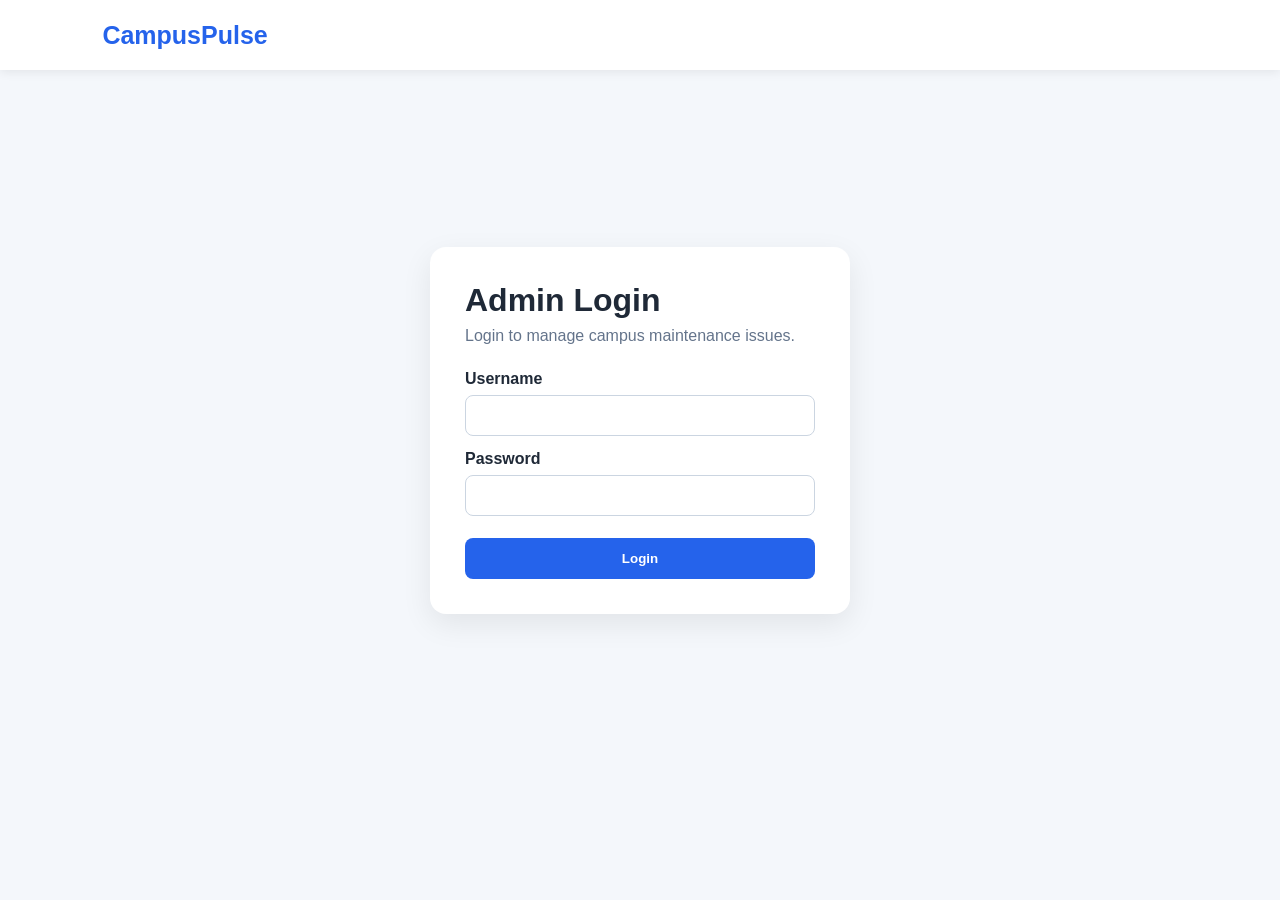
==== frontend/admin.html @ 64ebae81 "CampusPulse initial project" ====
<!DOCTYPE html>
<html lang="en">

<head>

    <meta charset="UTF-8">

    <meta name="viewport"
          content="width=device-width, initial-scale=1.0">

    <!-- =========================================
     ADMIN LOGIN PROTECTION
========================================== -->
<script>
    document.documentElement.style.visibility = "hidden";
    const ADMIN_API_BASE = "http://127.0.0.1:8000";

    async function verifyAdminAccess() {
        const token = localStorage.getItem("campuspulse_admin_token");
        const session = sessionStorage.getItem("campuspulse_admin_logged_in");

        if (session !== "true" || !token) {
            localStorage.removeItem("campuspulse_admin_token");
            localStorage.removeItem("campuspulse_admin");
            sessionStorage.removeItem("campuspulse_admin_logged_in");
            window.location.replace("admin-login.html");
            return false;
        }

        try {
            const response = await fetch(`${ADMIN_API_BASE}/admin/check`, {
                method: "GET",
                headers: { "X-Admin-Key": token },
                cache: "no-store"
            });

            if (!response.ok) throw new Error("Admin authentication failed");

            document.documentElement.style.visibility = "visible";
            return true;
        } catch (error) {
            console.error("Admin verification failed:", error);
            localStorage.removeItem("campuspulse_admin_token");
            localStorage.removeItem("campuspulse_admin");
            sessionStorage.removeItem("campuspulse_admin_logged_in");
            window.location.replace("admin-login.html");
            return false;
        }
    }

    verifyAdminAccess();
</script>

    <title>CampusPulse Admin</title>

    <link rel="stylesheet" href="style.css">


    <style>

        /* =========================================
           ADMIN PAGE
        ========================================= */

        .admin-container {

            max-width: 1400px;

            margin: 0 auto;

            padding: 50px 20px;

        }


        .admin-header {

            margin-bottom: 35px;

        }


        .admin-header h1 {

            font-size: 42px;

            margin-bottom: 8px;

            color: #1f2937;

        }


        .admin-header p {

            font-size: 18px;

            color: #64748b;

        }


        /* =========================================
           ADMIN HEADER ACTIONS
        ========================================== */

        .admin-actions {

            display: flex;

            justify-content: space-between;

            align-items: center;

            gap: 20px;

            margin-bottom: 25px;

            flex-wrap: wrap;

        }


        .logout-btn {

            padding: 11px 20px;

            border: none;

            border-radius: 8px;

            background: #dc2626;

            color: white;

            font-size: 15px;

            font-weight: bold;

            cursor: pointer;

        }


        .logout-btn:hover {

            background: #b91c1c;

        }


        /* =========================================
           STATISTICS
        ========================================== */

        .stats-grid {

            display: grid;

            grid-template-columns:
                repeat(4, 1fr);

            gap: 20px;

            margin-bottom: 45px;

        }


        .stat-card {

            background: white;

            padding: 30px;

            border-radius: 15px;

            text-align: center;

            box-shadow:
                0 8px 25px
                rgba(0,0,0,0.06);

        }


        .stat-number {

            font-size: 42px;

            font-weight: bold;

            color: #2563eb;

        }


        .stat-label {

            margin-top: 8px;

            font-size: 17px;

            color: #64748b;

        }


        /* =========================================
           CONNECTION MESSAGE
        ========================================== */

        .message {

            padding: 15px 20px;

            border-radius: 10px;

            margin-bottom: 25px;

            font-size: 16px;

        }


        .success {

            background: #dcfce7;

            color: #166534;

        }


        .error {

            background: #fee2e2;

            color: #991b1b;

        }


        /* =========================================
           ISSUES GRID
        ========================================== */

        .issues-title {

            font-size: 30px;

            margin-bottom: 25px;

            color: #1f2937;

        }


        .issues-grid {

            display: grid;

            grid-template-columns:
                repeat(3, 1fr);

            gap: 25px;

        }


        .issue-card {

            background: white;

            border-radius: 15px;

            padding: 25px;

            box-shadow:
                0 8px 25px
                rgba(0,0,0,0.06);

        }


        .issue-title {

            font-size: 22px;

            font-weight: bold;

            color: #2563eb;

            margin-bottom: 15px;

        }


        .issue-description {

            color: #475569;

            line-height: 1.5;

            margin-bottom: 18px;

        }


        .issue-info {

            margin: 10px 0;

            color: #334155;

        }


        .issue-info strong {

            color: #1e293b;

        }


        /* =========================================
           STAFF BOX
        ========================================== */

        .staff-box {

            margin-top: 20px;

            padding: 18px;

            background: #f8fafc;

            border-radius: 10px;

        }


        .staff-box h4 {

            margin-bottom: 12px;

            color: #1e293b;

        }


        .staff-select {

            width: 100%;

            padding: 11px;

            border:
                1px solid #cbd5e1;

            border-radius: 8px;

            font-size: 15px;

            margin-bottom: 10px;

            background: white;

        }


        .assign-btn {

            width: 100%;

            padding: 11px;

            border: none;

            border-radius: 8px;

            background: #2563eb;

            color: white;

            font-size: 15px;

            font-weight: bold;

            cursor: pointer;

        }


        .assign-btn:hover {

            background: #1d4ed8;

        }


        .assign-btn:disabled {

            background: #94a3b8;

            cursor: not-allowed;

        }


        /* =========================================
           ASSIGNED STAFF
        ========================================== */

        .assigned-staff {

            background: #eff6ff;

            border-radius: 10px;

            padding: 15px;

            margin-top: 15px;

        }


        .assigned-staff strong {

            color: #1d4ed8;

        }


        /* =========================================
           STATUS
        ========================================== */

        .status-box {

            margin-top: 18px;

        }


        .status-select {

            width: 100%;

            padding: 10px;

            border:
                1px solid #cbd5e1;

            border-radius: 8px;

            margin-bottom: 10px;

        }


        .status-btn {

            width: 100%;

            padding: 10px;

            border: none;

            border-radius: 8px;

            background: #16a34a;

            color: white;

            font-weight: bold;

            cursor: pointer;

        }


        .status-btn:hover {

            background: #15803d;

        }


        /* =========================================
           STATUS BADGES
        ========================================== */

        .status-badge {

            display: inline-block;

            padding: 7px 14px;

            border-radius: 20px;

            font-size: 13px;

            font-weight: bold;

            margin-top: 10px;

        }


        .status-open {

            background: #fef3c7;

            color: #92400e;

        }


        .status-progress {

            background: #dbeafe;

            color: #1d4ed8;

        }


        .status-resolved {

            background: #dcfce7;

            color: #166534;

        }


        /* =========================================
           CLUSTERS
        ========================================== */

        .clusters-section {

            margin-top: 60px;

        }


        .clusters-section h2 {

            font-size: 30px;

            margin-bottom: 25px;

        }


        .cluster-card {

            background: white;

            padding: 25px;

            border-radius: 15px;

            margin-bottom: 20px;

            box-shadow:
                0 8px 25px
                rgba(0,0,0,0.06);

        }


        .cluster-title {

            font-size: 22px;

            color: #2563eb;

            font-weight: bold;

            margin-bottom: 15px;

        }


        /* =========================================
           RESPONSIVE
        ========================================== */

        @media (max-width: 1000px) {

            .stats-grid {

                grid-template-columns:
                    repeat(2, 1fr);

            }


            .issues-grid {

                grid-template-columns:
                    repeat(2, 1fr);

            }

        }


        @media (max-width: 700px) {

            .stats-grid {

                grid-template-columns: 1fr;

            }


            .issues-grid {

                grid-template-columns: 1fr;

            }


            .admin-header h1 {

                font-size: 32px;

            }

        }

    </style>

</head>


<body>


<!-- =========================================
     NAVBAR
========================================== -->

<nav class="navbar">

    <div class="logo">

        CampusPulse

    </div>


    <div class="nav-links">

        <a href="admin.html">
            Home
        </a>

    </div>

</nav>



<!-- =========================================
     MAIN CONTAINER
========================================== -->

<div class="admin-container">


    <!-- =========================================
         ADMIN HEADER
    ========================================== -->

    <div class="admin-actions">

        <div class="admin-header">

            <h1>
                CampusPulse Admin
            </h1>

            <p>
                Monitor and manage campus
                maintenance issues.
            </p>

        </div>


        <button
            class="logout-btn"
            onclick="logoutAdmin()">

            Logout

        </button>

    </div>



    <!-- =========================================
         STATISTICS
    ========================================== -->

    <div class="stats-grid">


        <div class="stat-card">

            <div
                class="stat-number"
                id="totalReports">

                0

            </div>

            <div class="stat-label">

                Total Reports

            </div>

        </div>



        <div class="stat-card">

            <div
                class="stat-number"
                id="openReports">

                0

            </div>

            <div class="stat-label">

                Open

            </div>

        </div>



        <div class="stat-card">

            <div
                class="stat-number"
                id="progressReports">

                0

            </div>

            <div class="stat-label">

                In Progress

            </div>

        </div>



        <div class="stat-card">

            <div
                class="stat-number"
                id="resolvedReports">

                0

            </div>

            <div class="stat-label">

                Resolved

            </div>

        </div>


    </div>



    <!-- =========================================
         CONNECTION MESSAGE
    ========================================== -->

    <div
        id="connectionMessage"
        class="message">

        Connecting to CampusPulse server...

    </div>



    <!-- =========================================
         ISSUES
    ========================================== -->

    <h2 class="issues-title">

        All Reported Issues

    </h2>


    <div
        id="issuesContainer"
        class="issues-grid">

    </div>



    <!-- =========================================
         AI CLUSTERS
    ========================================== -->

    <div class="clusters-section">

        <h2>

            🤖 AI Issue Clusters

        </h2>


        <div id="clustersContainer">

        </div>

    </div>


</div>



<script>


// =================================================
// API URL
// =================================================

const API_BASE =
    "http://127.0.0.1:8000";


function adminHeaders(extra = {}) {

    const token =
        localStorage.getItem(
            "campuspulse_admin_token"
        );

    return {
        ...extra,
        "X-Admin-Key": token
    };
}


async function adminFetch(
    url,
    options = {}
) {

    options.headers =
        adminHeaders(
            options.headers || {}
        );

    const response =
        await fetch(
            url,
            options
        );

    if (response.status === 401) {

        localStorage.removeItem(
            "campuspulse_admin_token"
        );

        localStorage.removeItem(
            "campuspulse_admin"
        );

        sessionStorage.removeItem(
            "campuspulse_admin_logged_in"
        );

        sessionStorage.removeItem(
            "campuspulse_admin_login_time"
        );

        window.location.replace(
            "admin-login.html"
        );

        throw new Error(
            "Admin session expired"
        );
    }

    return response;
}



// =================================================
// STORE STAFF
// =================================================

let staffList = [];



// =================================================
// LOGOUT
// =================================================

async function logoutAdmin() {

    try {

        await adminFetch(
            `${API_BASE}/admin/logout`,
            {
                method: "POST"
            }
        );

    } catch (error) {

        console.log(error);

    }

    localStorage.removeItem(
        "campuspulse_admin_token"
    );

    localStorage.removeItem(
        "campuspulse_admin"
    );

    sessionStorage.removeItem(
        "campuspulse_admin_logged_in"
    );

    sessionStorage.removeItem(
        "campuspulse_admin_login_time"
    );

    window.location.replace(
        "admin-login.html"
    );
}



// =================================================
// LOAD EVERYTHING
// =================================================

async function loadAdminData() {

    try {

        await loadStaff();

        await loadIssues();

        await loadClusters();


        document.getElementById(
            "connectionMessage"
        ).className =
            "message success";


        document.getElementById(
            "connectionMessage"
        ).innerHTML =
            "✅ Connected to CampusPulse server successfully.";

    }


    catch (error) {

        console.error(error);


        document.getElementById(
            "connectionMessage"
        ).className =
            "message error";


        document.getElementById(
            "connectionMessage"
        ).innerHTML =
            "❌ Cannot connect to CampusPulse server." +
            "<br><br>" +
            "Make sure the FastAPI backend is running.";

    }

}



// =================================================
// LOAD STAFF
// =================================================

async function loadStaff() {

    const response =
        await adminFetch(
            `${API_BASE}/staff`
        );


    if (!response.ok) {

        throw new Error(
            "Unable to load staff"
        );

    }


    staffList =
        await response.json();


    console.log(
        "Staff:",
        staffList
    );

}



// =================================================
// LOAD ISSUES
// =================================================

async function loadIssues() {

    const response =
        await adminFetch(
            `${API_BASE}/issues`
        );


    if (!response.ok) {

        throw new Error(
            "Unable to load issues"
        );

    }


    const issues =
        await response.json();


    updateStatistics(
        issues
    );


    displayIssues(
        issues
    );

}



// =================================================
// UPDATE STATISTICS
// =================================================

function updateStatistics(
    issues
) {

    document.getElementById(
        "totalReports"
    ).textContent =
        issues.length;


    document.getElementById(
        "openReports"
    ).textContent =
        issues.filter(
            issue =>
                issue.status === "OPEN"
        ).length;


    document.getElementById(
        "progressReports"
    ).textContent =
        issues.filter(
            issue =>
                issue.status === "IN PROGRESS"
        ).length;


    document.getElementById(
        "resolvedReports"
    ).textContent =
        issues.filter(
            issue =>
                issue.status === "RESOLVED"
        ).length;

}



// =================================================
// DISPLAY ISSUES
// =================================================

function displayIssues(
    issues
) {

    const container =
        document.getElementById(
            "issuesContainer"
        );


    container.innerHTML = "";


    if (issues.length === 0) {

        container.innerHTML = `

            <div class="message">

                No issues reported yet.

            </div>

        `;

        return;

    }


    issues.forEach(
        issue => {

            const card =
                document.createElement(
                    "div"
                );


            card.className =
                "issue-card";


            card.innerHTML = `

                <div class="issue-title">

                    #${issue.id}

                    ${escapeHTML(
                        issue.title
                    )}

                </div>


                <div class="issue-description">

                    ${escapeHTML(
                        issue.description
                    )}

                </div>


                <div class="issue-info">

                    📍

                    <strong>
                        Location:
                    </strong>

                    ${escapeHTML(
                        issue.location
                    )}

                </div>


                <div class="issue-info">

                    🤖

                    <strong>
                        AI Category:
                    </strong>

                    ${escapeHTML(
                        issue.category ||
                        "Pending"
                    )}

                </div>


                <div class="issue-info">

                    ⚠️

                    <strong>
                        Priority:
                    </strong>

                    ${escapeHTML(
                        issue.priority ||
                        "Pending"
                    )}

                </div>


                <div>

                    <span
                        class="
                            status-badge
                            ${getStatusClass(
                                issue.status
                            )}
                        ">

                        ${escapeHTML(
                            issue.status
                        )}

                    </span>

                </div>


                ${getAssignedStaffHTML(
                    issue
                )}


                <div class="staff-box">

                    <h4>

                        👨‍🔧 Assign Staff

                    </h4>


                    <select
                        class="staff-select"
                        id="staff-${issue.id}">

                        <option value="">

                            Select staff member

                        </option>


                        ${getStaffOptions(
                            issue
                        )}

                    </select>


                    <button
                        class="assign-btn"
                        onclick="
                            assignStaff(
                                ${issue.id}
                            )
                        ">

                        Assign Staff

                    </button>

                </div>


                <div class="status-box">

                    <select
                        class="status-select"
                        id="status-${issue.id}">


                        <option
                            value="OPEN"
                            ${
                                issue.status === "OPEN"
                                ? "selected"
                                : ""
                            }>

                            OPEN

                        </option>


                        <option
                            value="IN PROGRESS"
                            ${
                                issue.status === "IN PROGRESS"
                                ? "selected"
                                : ""
                            }>

                            IN PROGRESS

                        </option>


                        <option
                            value="RESOLVED"
                            ${
                                issue.status === "RESOLVED"
                                ? "selected"
                                : ""
                            }>

                            RESOLVED

                        </option>


                    </select>


                    <button
                        class="status-btn"
                        onclick="
                            updateStatus(
                                ${issue.id}
                            )
                        ">

                        Update Status

                    </button>

                </div>

            `;


            container.appendChild(
                card
            );

        }
    );

}



// =================================================
// STAFF OPTIONS
// =================================================

function getStaffOptions(
    issue
) {

    if (!staffList.length) {

        return `

            <option value="">

                No staff available

            </option>

        `;

    }


    return staffList
        .map(
            staff => `

                <option
                    value="${staff.id}"
                    ${
                        issue.assigned_staff_id ==
                        staff.id
                        ? "selected"
                        : ""
                    }>

                    ${escapeHTML(
                        staff.name
                    )}

                    -

                    ${escapeHTML(
                        staff.specialization
                    )}

                </option>

            `
        )
        .join("");

}



// =================================================
// ASSIGNED STAFF HTML
// =================================================

function getAssignedStaffHTML(
    issue
) {

    if (!issue.assigned_staff_id) {

        return `

            <div class="assigned-staff">

                👨‍🔧

                <strong>
                    Staff:
                </strong>

                Not assigned yet

            </div>

        `;

    }


    const staff =
        staffList.find(
            s =>
                s.id ==
                issue.assigned_staff_id
        );


    if (!staff) {

        return `

            <div class="assigned-staff">

                👨‍🔧

                <strong>
                    Staff ID:
                </strong>

                ${issue.assigned_staff_id}

            </div>

        `;

    }


    return `

        <div class="assigned-staff">

            👨‍🔧

            <strong>
                Assigned Staff
            </strong>

            <br>

            ${escapeHTML(
                staff.name
            )}

            <br>

            🔧

            Specialization:

            ${escapeHTML(
                staff.specialization
            )}

        </div>

    `;

}



// =================================================
// ASSIGN STAFF
// =================================================

async function assignStaff(
    issueId
) {

    const select =
        document.getElementById(
            `staff-${issueId}`
        );


    const staffId =
        select.value;


    if (!staffId) {

        alert(
            "Please select a staff member first."
        );

        return;

    }


    try {

        const response =
            await adminFetch(
                `${API_BASE}/issues/${issueId}/assign`,
                {

                    method: "PUT",

                    headers: {

                        "Content-Type":
                            "application/json"

                    },

                    body:
                        JSON.stringify({

                            staff_id:
                                Number(
                                    staffId
                                )

                        })

                }
            );


        const data =
            await response.json();


        if (!response.ok) {

            throw new Error(
                data.detail ||
                "Assignment failed"
            );

        }


        alert(
            "✅ Staff assigned successfully!"
        );


        await loadIssues();

    }


    catch (error) {

        console.error(error);


        alert(
            "❌ Could not assign staff.\n\n" +
            error.message
        );

    }

}



// =================================================
// UPDATE STATUS
// =================================================

async function updateStatus(
    issueId
) {

    const select =
        document.getElementById(
            `status-${issueId}`
        );


    const status =
        select.value;


    try {

        const response =
            await adminFetch(
                `${API_BASE}/issues/${issueId}`,
                {
                    method: "PUT",
                    headers: {
                        "Content-Type":
                            "application/json"
                    },
                    body:
                        JSON.stringify({
                            status: status
                        })
                }
            );


        const data =
            await response.json();


        if (!response.ok) {

            throw new Error(
                data.detail ||
                "Status update failed"
            );

        }


        alert(
            "✅ Issue status updated!"
        );


        await loadIssues();

    }


    catch (error) {

        console.error(error);


        alert(
            "❌ Could not update status.\n\n" +
            error.message
        );

    }

}



// =================================================
// LOAD AI CLUSTERS
// =================================================

async function loadClusters() {

    const response =
        await adminFetch(
            `${API_BASE}/clusters`
        );


    if (!response.ok) {

        throw new Error(
            "Unable to load clusters"
        );

    }


    const clusters =
        await response.json();


    displayClusters(
        clusters
    );

}



// =================================================
// DISPLAY CLUSTERS
// =================================================

function displayClusters(
    clusters
) {

    const container =
        document.getElementById(
            "clustersContainer"
        );


    container.innerHTML = "";


    if (!clusters.length) {

        container.innerHTML = `

            <div class="cluster-card">

                No related issue clusters found.

            </div>

        `;

        return;

    }


    clusters.forEach(
        cluster => {

            const card =
                document.createElement(
                    "div"
                );


            card.className =
                "cluster-card";


            card.innerHTML = `

                <div class="cluster-title">

                    🔴 Possible Common Issue

                </div>


                <p>

                    <strong>
                        Location:
                    </strong>

                    ${escapeHTML(
                        cluster.location
                    )}

                </p>


                <p>

                    <strong>
                        Category:
                    </strong>

                    ${escapeHTML(
                        cluster.category
                    )}

                </p>


                <p>

                    <strong>
                        Related Reports:
                    </strong>

                    ${cluster.report_count}

                </p>


                <p>

                    The AI system detected
                    multiple reports that may
                    represent the same campus
                    problem.

                </p>

            `;


            container.appendChild(
                card
            );

        }
    );

}



// =================================================
// STATUS CLASS
// =================================================

function getStatusClass(
    status
) {

    if (
        status === "RESOLVED"
    ) {

        return "status-resolved";

    }


    if (
        status === "IN PROGRESS"
    ) {

        return "status-progress";

    }


    return "status-open";

}



// =================================================
// SECURITY / HTML ESCAPE
// =================================================

function escapeHTML(
    value
) {

    if (
        value === null ||
        value === undefined
    ) {

        return "";

    }


    return String(value)

        .replace(
            /&/g,
            "&amp;"
        )

        .replace(
            /</g,
            "&lt;"
        )

        .replace(
            />/g,
            "&gt;"
        )

        .replace(
            /"/g,
            "&quot;"
        )

        .replace(
            /'/g,
            "&#039;"
        );

}



// =================================================
// START
// =================================================

loadAdminData();



// =================================================
// AUTO REFRESH
// =================================================

setInterval(
    loadAdminData,
    10000
);


</script>


</body>

</html>
---- frontend/style.css ----
* {
    margin: 0;
    padding: 0;
    box-sizing: border-box;
}


body {
    font-family: Arial, sans-serif;
    background: #f5f7fb;
    color: #1f2937;
}


/* NAVBAR */

.navbar {
    height: 70px;
    background: #ffffff;

    display: flex;
    align-items: center;
    justify-content: space-between;

    padding: 0 8%;

    box-shadow: 0 2px 10px rgba(0, 0, 0, 0.08);
}


.logo {
    font-size: 25px;
    font-weight: bold;
    color: #2563eb;
}


.nav-links {
    display: flex;
    gap: 30px;
}


.nav-links a {
    text-decoration: none;
    color: #374151;
    font-weight: 500;
}


.nav-links a:hover {
    color: #2563eb;
}


/* HERO */

.hero {
    min-height: 500px;

    display: flex;
    align-items: center;
    justify-content: center;

    text-align: center;

    background: linear-gradient(
        135deg,
        #dbeafe,
        #eff6ff
    );
}


.hero-content {
    max-width: 700px;
}


.hero h1 {
    font-size: 55px;
    margin-bottom: 20px;
}


.hero h1 span {
    color: #2563eb;
}


.hero p {
    font-size: 19px;
    line-height: 1.6;
    margin-bottom: 30px;
    color: #4b5563;
}


.btn {
    display: inline-block;

    background: #2563eb;
    color: white;

    padding: 14px 28px;

    border-radius: 8px;

    text-decoration: none;

    font-weight: bold;
}


.btn:hover {
    background: #1d4ed8;
}


/* FEATURES */

.features {
    padding: 70px 8%;
    text-align: center;
}


.features h2 {
    font-size: 32px;
    margin-bottom: 40px;
}


.feature-container {
    display: flex;
    justify-content: center;
    gap: 25px;
    flex-wrap: wrap;
}


.feature-card {
    background: white;

    width: 300px;

    padding: 30px;

    border-radius: 12px;

    box-shadow: 0 5px 20px rgba(0, 0, 0, 0.08);
}


.feature-card h3 {
    margin-bottom: 15px;
}


.feature-card p {
    line-height: 1.6;
    color: #6b7280;
}
/* REPORT PAGE */

.report-section {
    min-height: 90vh;

    display: flex;

    justify-content: center;

    align-items: center;

    padding: 50px 20px;
}


.report-card {
    background: white;

    width: 600px;

    padding: 40px;

    border-radius: 15px;

    box-shadow: 0 5px 25px rgba(0, 0, 0, 0.1);
}


.report-card h1 {
    margin-bottom: 10px;
}


.report-card > p {
    color: #6b7280;

    margin-bottom: 30px;
}


.report-card label {
    display: block;

    margin-top: 18px;

    margin-bottom: 7px;

    font-weight: bold;
}


.report-card input,
.report-card textarea {
    width: 100%;

    padding: 13px;

    border: 1px solid #d1d5db;

    border-radius: 7px;

    font-size: 15px;

    outline: none;
}


.report-card input:focus,
.report-card textarea:focus {
    border-color: #2563eb;
}


.report-card textarea {
    resize: vertical;
}


.report-card button {
    border: none;

    margin-top: 25px;

    cursor: pointer;

    font-size: 15px;
}


.result {
    margin-top: 25px;
}


.success {
    background: #ecfdf5;

    border: 1px solid #10b981;

    padding: 20px;

    border-radius: 8px;
}


.success h3 {
    margin-bottom: 12px;
}


.success p {
    margin: 7px 0;
}


.error {
    background: #fef2f2;

    border: 1px solid #ef4444;

    padding: 20px;

    border-radius: 8px;

    color: #991b1b;
}
/* DASHBOARD */

.dashboard {
    padding: 50px 8%;
}


.dashboard h1 {
    font-size: 35px;

    margin-bottom: 10px;
}


.dashboard > p {
    color: #6b7280;

    margin-bottom: 30px;
}


#issuesContainer {
    display: grid;

    grid-template-columns:
        repeat(auto-fit, minmax(300px, 1fr));

    gap: 20px;
}


.issue-card {
    background: white;

    padding: 25px;

    border-radius: 12px;

    box-shadow:
        0 5px 20px rgba(0, 0, 0, 0.08);
}


.issue-card h3 {
    margin-bottom: 15px;

    color: #2563eb;
}


.issue-card p {
    margin: 10px 0;

    line-height: 1.5;

    color: #4b5563;
}
/* =====================================
   ADMIN DASHBOARD
===================================== */

.admin-dashboard {
    padding: 50px 8%;
}


.admin-dashboard h1 {
    font-size: 38px;
    margin-bottom: 8px;
}


.admin-subtitle {
    color: #6b7280;
    margin-bottom: 35px;
}


/* STATISTICS */

.stats-container {
    display: grid;

    grid-template-columns:
        repeat(auto-fit, minmax(180px, 1fr));

    gap: 20px;

    margin-bottom: 45px;
}


.stat-card {
    background: white;

    padding: 25px;

    border-radius: 12px;

    text-align: center;

    box-shadow:
        0 5px 20px rgba(0, 0, 0, 0.08);
}


.stat-card h2 {
    font-size: 35px;

    color: #2563eb;

    margin-bottom: 8px;
}


.stat-card p {
    color: #6b7280;
}


/* SECTION TITLE */

.section-title {
    margin-bottom: 20px;
}


/* ISSUE CARDS */

#adminIssues {
    display: grid;

    grid-template-columns:
        repeat(auto-fit, minmax(350px, 1fr));

    gap: 20px;
}


.admin-issue-card {
    background: white;

    padding: 25px;

    border-radius: 12px;

    box-shadow:
        0 5px 20px rgba(0, 0, 0, 0.08);
}


.issue-header {
    display: flex;

    justify-content: space-between;

    align-items: center;

    gap: 15px;

    margin-bottom: 15px;
}


.issue-header h3 {
    color: #2563eb;
}


.status {
    background: #e0e7ff;

    color: #3730a3;

    padding: 6px 10px;

    border-radius: 20px;

    font-size: 12px;

    font-weight: bold;
}


.admin-issue-card p {
    margin: 10px 0;

    line-height: 1.5;

    color: #4b5563;
}


.admin-issue-card label {
    display: block;

    margin-top: 20px;

    margin-bottom: 7px;

    font-weight: bold;
}


.admin-issue-card select {
    width: 100%;

    padding: 11px;

    border: 1px solid #d1d5db;

    border-radius: 7px;

    background: white;

    font-size: 14px;

    cursor: pointer;
}
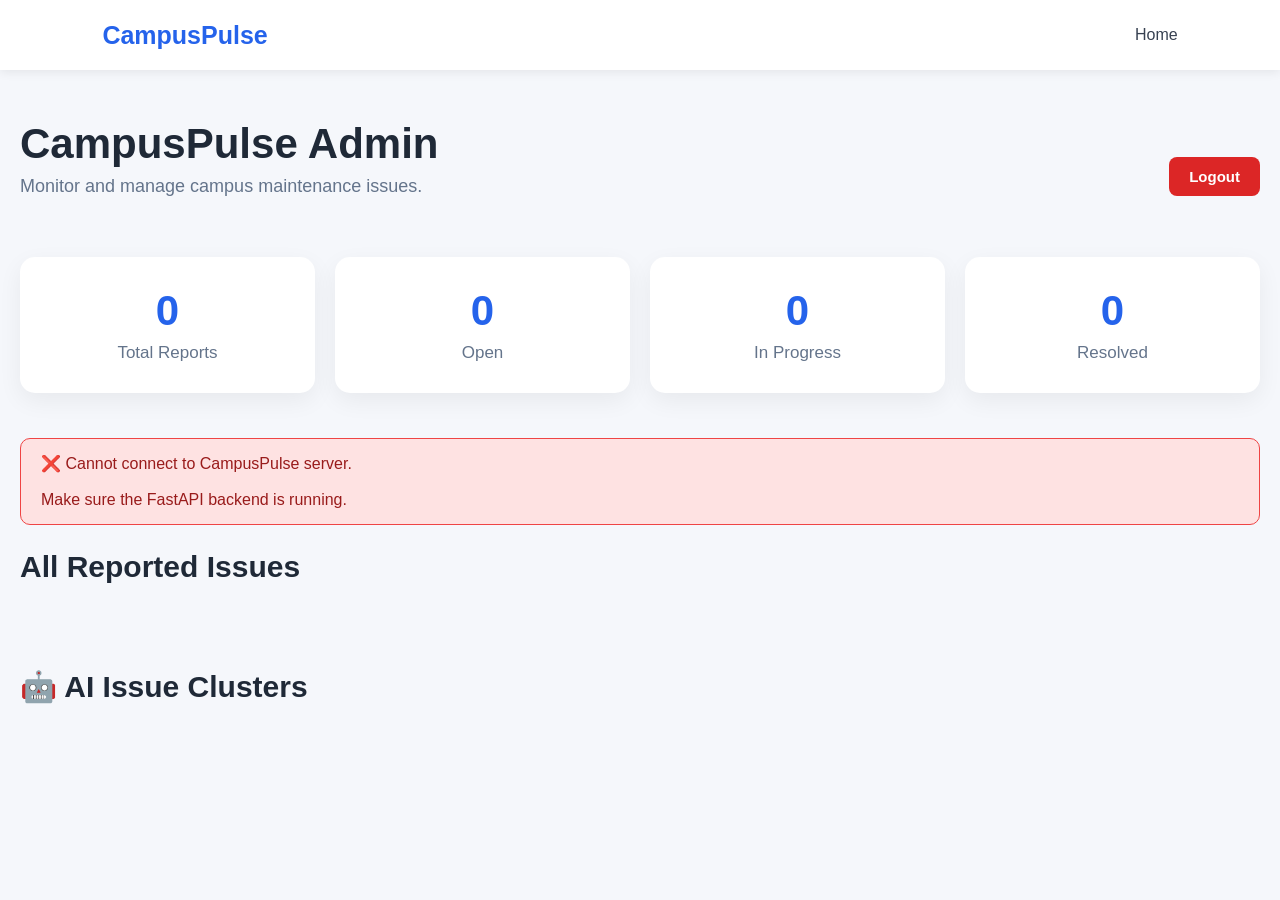
==== commit 5b3b3c07: "Update frontend API URLs for Render" ====
--- a/frontend/admin.html
+++ b/frontend/admin.html
@@ -13,7 +13,7 @@
 ========================================== -->
 <script>
     document.documentElement.style.visibility = "hidden";
-    const ADMIN_API_BASE = "http://127.0.0.1:8000";
+    const ADMIN_API_BASE = "https://campuspulse-backend-a0n6.onrender.com"";
 
     async function verifyAdminAccess() {
         const token = localStorage.getItem("campuspulse_admin_token");
@@ -860,7 +860,7 @@
 // =================================================
 
 const API_BASE =
-    "http://127.0.0.1:8000";
+    "https://campuspulse-backend-a0n6.onrender.com";
 
 
 function adminHeaders(extra = {}) {
